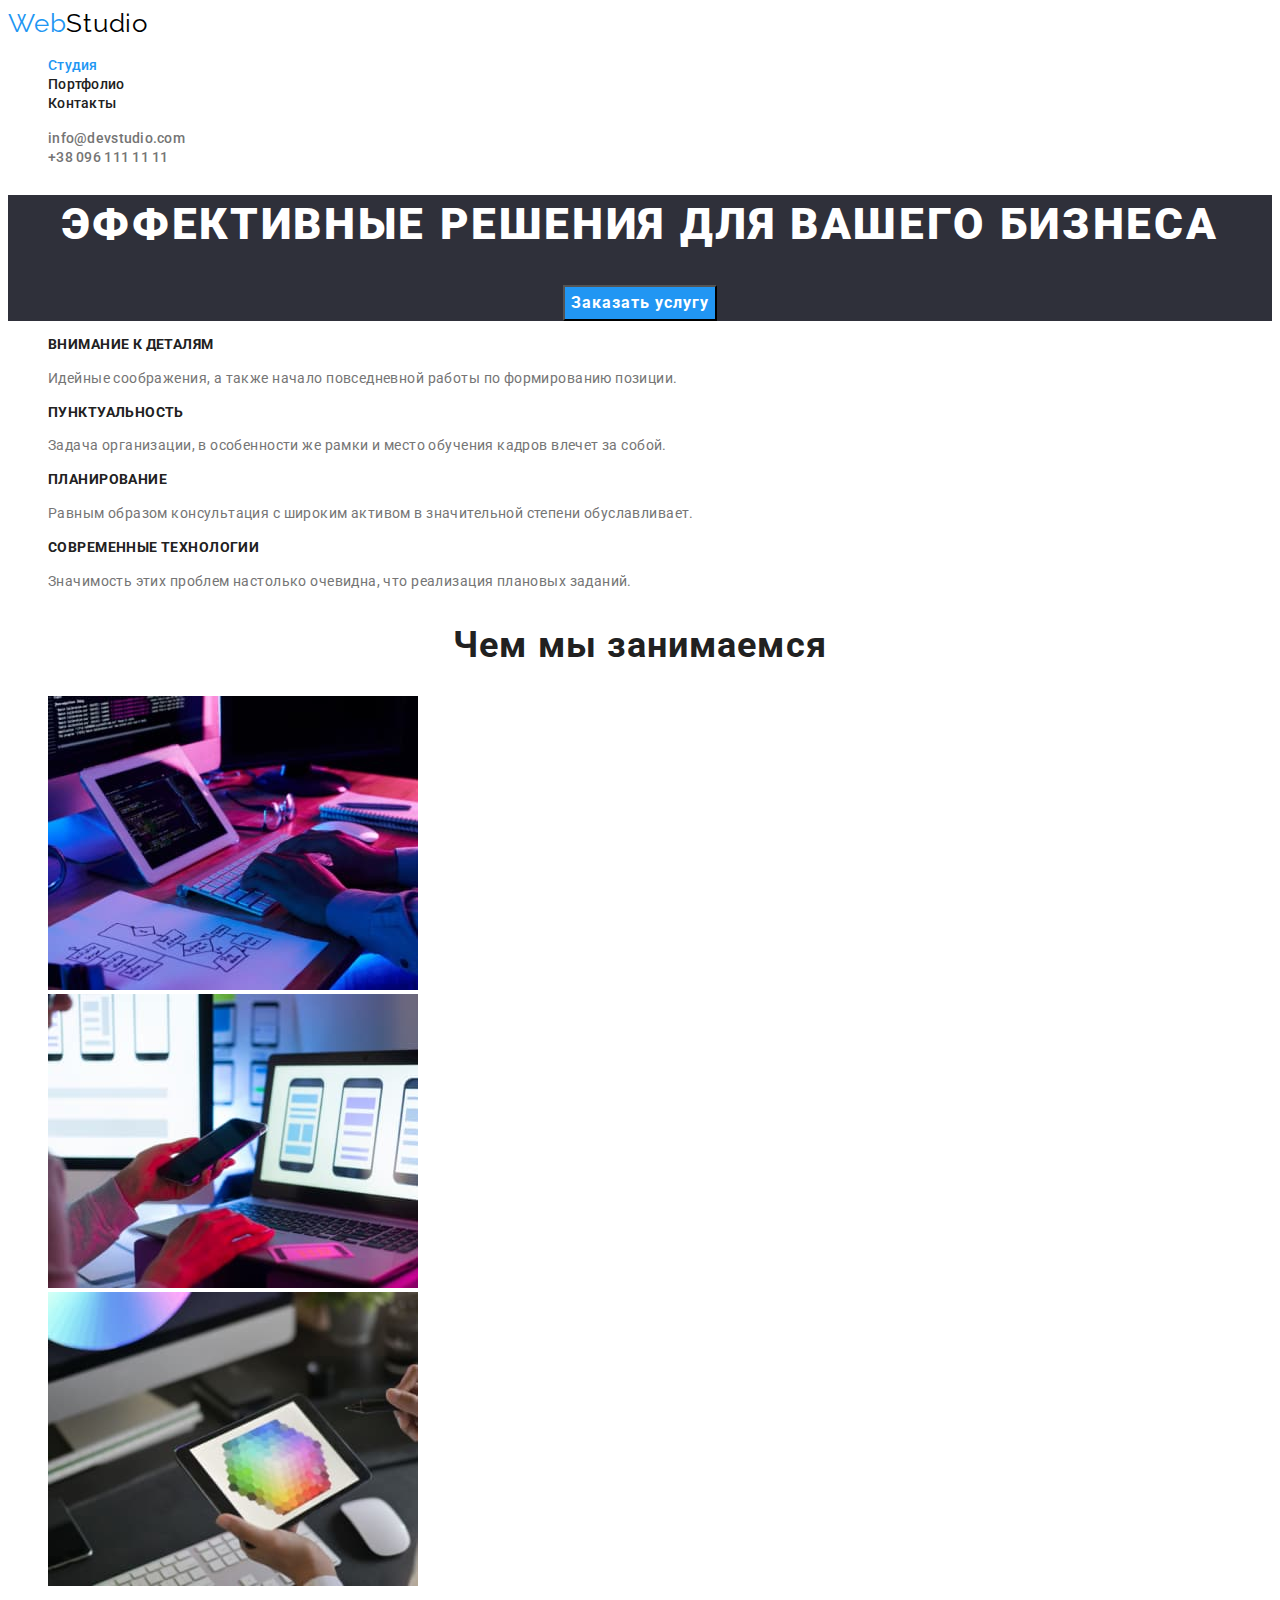
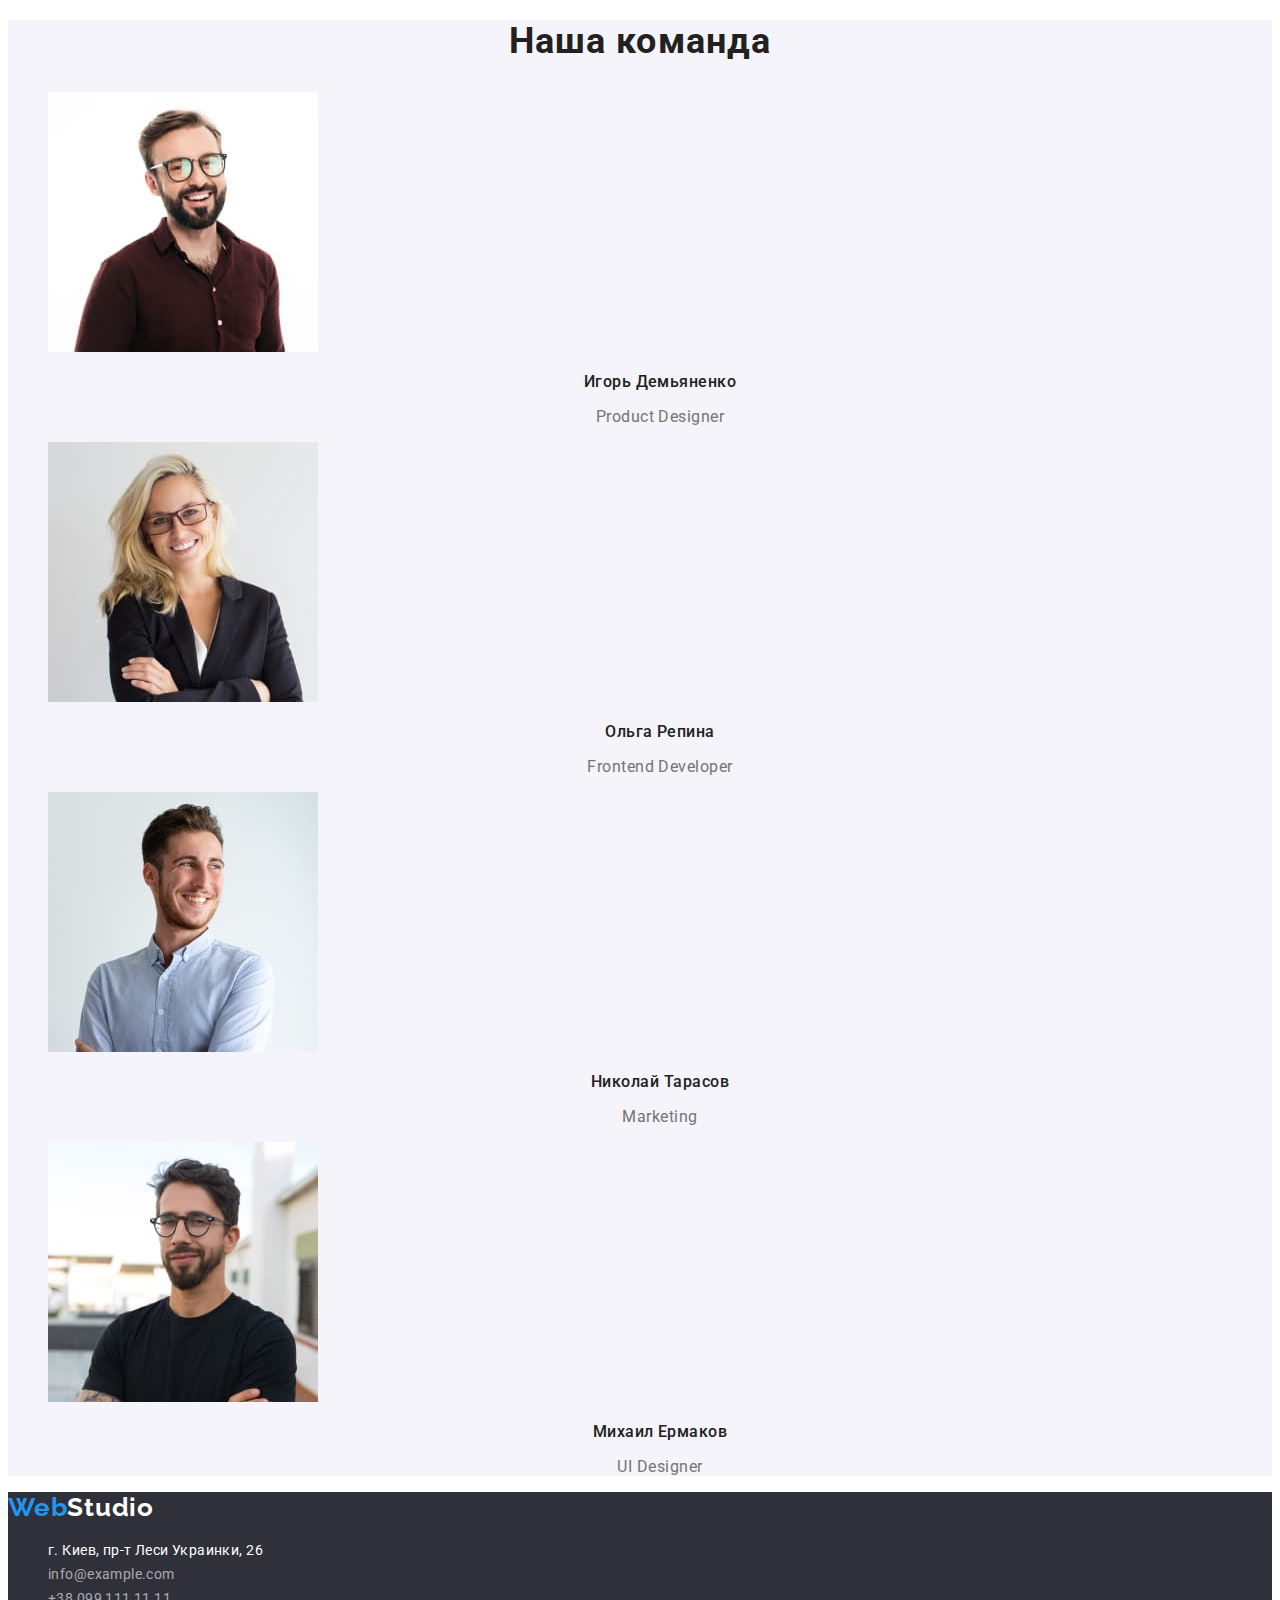
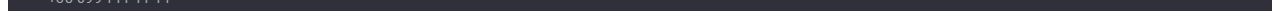
==== index.html @ e27720d4 "Скопирована д/з 2" ====
<!DOCTYPE html>
<html lang="ru">
  <head>
    <link
      rel="stylesheet"
      href="https://cdnjs.cloudflare.com/ajax/libs/modern-normalize/1.1.0/modern-normalize.min.css"
      integrity="sha512-wpPYUAdjBVSE4KJnH1VR1HeZfpl1ub8YT/NKx4PuQ5NmX2tKuGu6U/JRp5y+Y8XG2tV+wKQpNHVUX03MfMFn9Q=="
      crossorigin="anonymous"
      referrerpolicy="no-referrer"
    />
    <meta charset="UTF-8" />
    <meta http-equiv="X-UA-Compatible" content="IE=edge" />
    <meta name="viewport" content="width=device-width, initial-scale=1.0" />
    <title>Document</title>
    <link rel="preconnect" href="https://fonts.gstatic.com" />
    <link
      href="https://fonts.googleapis.com/css2?family=Raleway:wght@700&family=Roboto:wght@400;500;700;900&display=swap"
      rel="stylesheet"
    />
    <link rel="stylesheet" href="./css/style.css" />
  </head>

  <body>
    <!--Шапка сайта (логотип, nav, контакти)-->
    <header class="heder">
      <nav class="nav">
        <a href="./" class="logo link"><span>Web</span>Studio</a>

        <!--Навигация на другие страницы-->
        <ul class="nav-menu list">
          <li><a class="menu-item link current" href="">Студия</a></li>
          <li><a class="menu-item link" href="./portfolio.html">Портфолио</a></li>
          <li><a class="menu-item link" href="">Контакты</a></li>
        </ul>
      </nav>

      <!--Контакты-->
      <ul class="contact list">
        <li class="contact-item">
          <a class="contact-mail link" href="mailto:info@devstudio.com">info@devstudio.com</a>
        </li>
        <li class="contact-item">
          <a class="contact-tel link" href="tel:+380961111111">+38 096 111 11 11</a>
        </li>
      </ul>
    </header>

    <!--Уникальный контент страницы-->
    <main class="main">
      <!--Герой-->
      <section class="hero">
        <h1 class="hero-title">Эффективные решения для вашего бизнеса</h1>
        <button type="button" class="main-button">Заказать услугу</button>
      </section>

      <!--Преимущества-->
      <section class="dignity">
        <h2 hidden>Почему стоит выбрать нас</h2>
        <ul class="dignity-list list">
          <li class="dignity-item">
            <h3 class="dignity-title">Внимание к деталям</h3>
            <p class="dignity-text">
              Идейные соображения, а также начало повседневной работы по формированию позиции.
            </p>
          </li>
          <li class="dignity-item">
            <h3 class="dignity-title">Пунктуальность</h3>
            <p class="dignity-text">
              Задача организации, в особенности же рамки и место обучения кадров влечет за собой.
            </p>
          </li>
          <li class="dignity-item">
            <h3 class="dignity-title">Планирование</h3>
            <p class="dignity-text">
              Равным образом консультация с широким активом в значительной степени обуславливает.
            </p>
          </li>
          <li class="dignity-item">
            <h3 class="dignity-title">Современные технологии</h3>
            <p class="dignity-text">
              Значимость этих проблем настолько очевидна, что реализация плановых заданий.
            </p>
          </li>
        </ul>
      </section>

      <!--Чем мы занимаемся-->
      <section class="profile">
        <h2 class="profile-titel">Чем мы занимаемся</h2>
        <ul class="profile-list list">
          <li class="profile-item">
            <img
              class="profile-img"
              src="./imeges/studio-page/box1.jpg"
              alt="блок1"
              width="370"
              height="294"
            />
          </li>
          <li>
            <img
              class="profile-img"
              src="./imeges/studio-page/box2.jpg"
              alt="блок2"
              width="370"
              height="294"
            />
          </li>
          <li>
            <img
              class="profile-img"
              src="./imeges/studio-page/box3.jpg"
              alt="блок3"
              width="370"
              height="294"
            />
          </li>
        </ul>
      </section>

      <!--Наша команда-->
      <section class="team">
        <h2 class="team-title">Наша команда</h2>
        <ul class="team-list list">
          <li class="team-item">
            <img
              class="team-img"
              src="./imeges/studio-page/img1.jpg"
              alt="Игорь Демьяненко"
              width="270"
              height="260"
            />
            <h3 class="team-name">Игорь Демьяненко</h3>
            <p class="team-profession">Product Designer</p>
          </li>

          <li class="team-item">
            <img
              class="team-img"
              src="./imeges/studio-page/img2.jpg"
              alt="Ольга Репина"
              width="270"
              height="260"
            />
            <h3 class="team-name">Ольга Репина</h3>
            <p class="team-profession">Frontend Developer</p>
          </li>

          <li class="team-item">
            <img
              class="team-img"
              src="./imeges/studio-page/img3.jpg"
              alt="Николай Тарасов"
              width="270"
              height="260"
            />
            <h3 class="team-name">Николай Тарасов</h3>
            <p class="team-profession">Marketing</p>
          </li>

          <li class="team-item">
            <img
              class="team-img"
              src="./imeges/studio-page/img4.jpg"
              alt="Михаил Ермаков"
              width="270"
              height="260"
            />
            <h3 class="team-name">Михаил Ермаков</h3>
            <p class="team-profession">UI Designer</p>
          </li>
        </ul>
      </section>
    </main>

    <!--Подвал страницы-->
    <footer class="footer">
      <a href="./" class="logo-footer link"><span>Web</span>Studio</a>
      <address class="footer-contact">
        <ul class="footer-list list">
          <li class="footer-item">
            <a
              class="footer-address link"
              href="https://goo.gl/maps/ubs8C16pTjqJVdpH9"
              target="_blank"
              rel="noopener noreferrer"
              >г. Киев, пр-т Леси Украинки, 26</a
            >
          </li>
          <li><a class="footer-mail link" href="mailto:info@example.com">info@example.com</a></li>
          <li><a class="footer-tel link" href="tel:+380991111111">+38 099 111 11 11</a></li>
        </ul>
      </address>
    </footer>
  </body>
</html>
---- css/style.css ----
:root {
  --primery-text-color: #757575;
  --title-text-color: #212121;
  --background-button-secondary: #f5f4fa;
  --accent-color: #2196f3;
  --white-color: #ffffff;
  --background-footer-hero: #2f303a;
}

.list {
  list-style: none;
}
.link {
  text-decoration: none;
}

/* возможно, поменять цвет текста */
body {
  font-family: 'Roboto', sans-serif;
  background-color: var(--white-color);
}

/* Logo */
.logo {
  font-family: 'Raleway', sans-serif;
  font-size: 26px;
  line-height: 1.19;
  letter-spacing: 0.03em;
  color: #000000;
}

.logo span {
  color: var(--accent-color);
}

/* ========== HEDER ========== */

.menu-item {
  font-style: normal;
  font-weight: 500;
  font-size: 14px;
  line-height: 1.14;
  letter-spacing: 0.02em;
  color: var(--title-text-color);
}

.menu-item.current {
  color: var(--accent-color);
}

.menu-item:hover,
.menu-item:focus {
  color: var(--accent-color);
}

.contact-mail,
.contact-tel {
  font-weight: 500;
  font-size: 14px;
  line-height: 1.14;
  letter-spacing: 0.02em;
  color: var(--primery-text-color);
}

.contact-mail:hover,
.contact-mail:focus {
  color: var(--accent-color);
}
.contact-tel:hover,
.contact-tel:focus {
  color: var(--accent-color);
}
/* ========== END HEDER ==========  */

/* ========== BUTTON ========== */

.main-button {
  color: #ffffff;
  background-color: var(--accent-color);

  font-family: Roboto;
  font-weight: 700;
  font-size: 16px;
  line-height: 1.87;
  align-items: center;
  text-align: center;
  letter-spacing: 0.06em;
}

.main-button:hover,
.main-button:focus {
  background-color: #188ce8;
}

.button-secondary {
  color: var(--title-text-color);
  background-color: var(--background-button-secondary);

  font-family: Roboto;
  font-weight: 500;
  font-size: 16px;
  line-height: 1.62;
  letter-spacing: 0.03em;
}
.button-secondary:hover,
.button-secondary:focus {
  color: #ffffff;
  background-color: var(--accent-color);
}

.button-secondary.current {
  color: var(--white-color);
  background-color: var(--accent-color);
}
/* ========== END BUTTON ========== */

/* ========== MAIN ========== */

.hero {
  background-color: var(--background-footer-hero);
  text-align: center;
}

.hero-title {
  font-weight: 900;
  font-size: 44px;
  line-height: 1.36;
  text-align: center;
  letter-spacing: 0.06em;
  text-transform: uppercase;

  color: #ffffff;
}

/* ========== END MAIN ========== */

/* ========== ПРЕИМУЩЕСТВА (dignity) ========== */
.dignity-title {
  color: var(--title-text-color);
  font-weight: 700;
  font-size: 14px;
  line-height: 1.14;
  letter-spacing: 0.03em;
  text-transform: uppercase;
}

.dignity-text {
  color: var(--primery-text-color);
  font-weight: 400;
  font-size: 14px;
  line-height: 1.71;
  letter-spacing: 0.03em;
}
/* ========== END ПРЕИМУЩЕСТВА (dignity) ========== */

/* ========== PROFILE (чем мы занимаемся) ========== */
.profile-titel {
  color: var(--title-text-color);
  font-weight: 700;
  font-size: 36px;
  line-height: 1.17;
  text-align: center;
  letter-spacing: 0.03em;
}
/* ========== END PROFILE (чем мы занимаемся) ========== */

/* ========== TEAM ========== */

.team {
  background-color: #f5f4fa;
}

.team-title {
  color: var(--title-text-color);
  font-weight: 700;
  font-size: 36px;
  line-height: 1.17;
  text-align: center;
  letter-spacing: 0.03em;
}
.team-name {
  color: var(--title-text-color);
  font-weight: 500;
  font-size: 16px;
  line-height: 1.19;
  text-align: center;
  letter-spacing: 0.03em;
}

.team-profession {
  color: var(--primery-text-color);
  font-weight: 400;
  font-size: 16px;
  line-height: 1.19;
  text-align: center;
  letter-spacing: 0.03em;
}
/* ========== END TEAM ========== */

/* ========== FOOTER ========== */
.footer {
  background-color: var(--background-footer-hero);
}
.logo-footer {
  font-family: 'Raleway', sans-serif;
  font-weight: 700;
  font-size: 26px;
  line-height: 1.19;
  letter-spacing: 0.03em;
  color: #ffffff;
}
.logo-footer span {
  color: var(--accent-color);
}
.footer-address {
  font-style: normal;
  font-weight: 400;
  font-size: 14px;
  line-height: 1.71;
  letter-spacing: 0.03em;
  color: #ffffff;
}
.footer-mail {
  font-style: normal;
  color: rgba(255, 255, 255, 0.6);
  font-weight: 400;
  font-size: 14px;
  line-height: 1.71;
  letter-spacing: 0.03em;
}

.footer-tel {
  font-style: normal;
  color: rgba(255, 255, 255, 0.6);
  font-weight: 400;
  font-size: 14px;
  line-height: 1.71;
  letter-spacing: 0.03em;
}
.footer-mail:hover,
.footer-mail:focus {
  color: #ffffff;
}

.footer-tel:hover,
.footer-tel:focus {
  color: #ffffff;
}

/* ========== END FOOTER ========== */

/* ------- PAGE PORTFOLIO ------- */

/* ========== PROJECT ========== */
.project-title {
  color: var(--title-text-color);
  font-weight: 700;
  font-size: 18px;
  line-height: 2;
  letter-spacing: 0.06em;
}
.project-text {
  color: var(--primery-text-color);
  font-weight: 400;
  font-size: 16px;
  line-height: 1.87;
  letter-spacing: 0.03em;
}
/* ========== END PROJECT ========== */
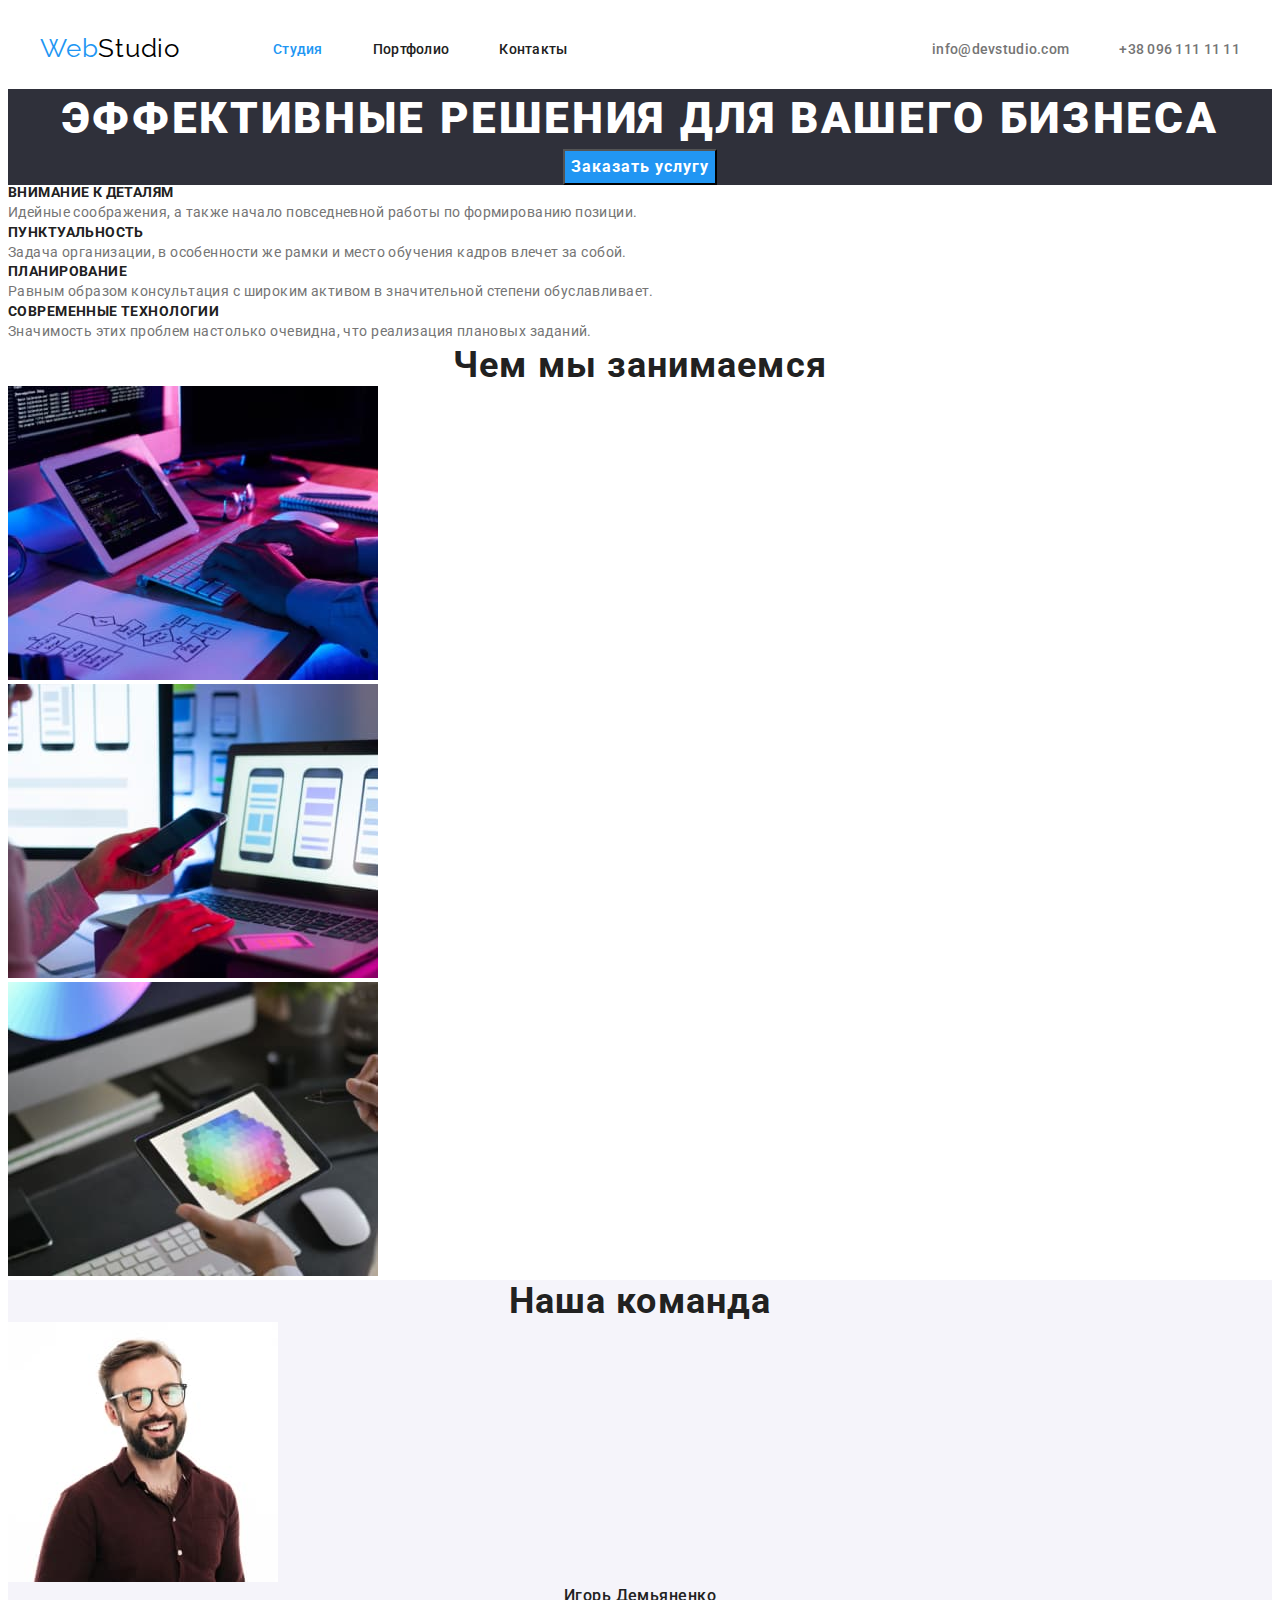
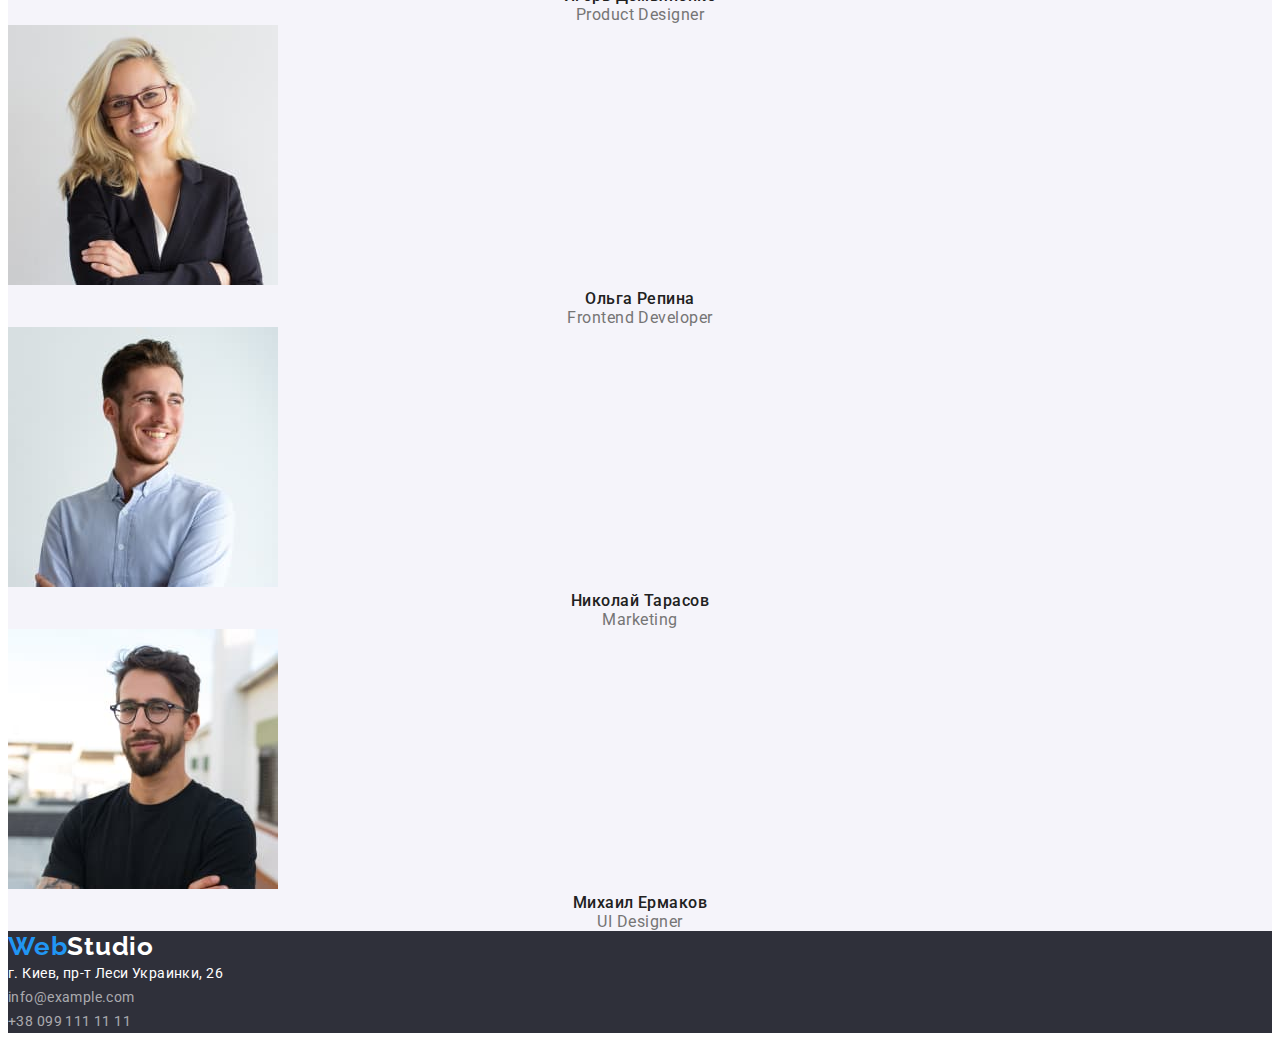
==== commit 2f0a4dc4: "header: добавлены стили геометрии и позиционирование" ====
--- a/index.html
+++ b/index.html
@@ -11,7 +11,7 @@
     <meta charset="UTF-8" />
     <meta http-equiv="X-UA-Compatible" content="IE=edge" />
     <meta name="viewport" content="width=device-width, initial-scale=1.0" />
-    <title>Document</title>
+    <title>WebStudio</title>
     <link rel="preconnect" href="https://fonts.gstatic.com" />
     <link
       href="https://fonts.googleapis.com/css2?family=Raleway:wght@700&family=Roboto:wght@400;500;700;900&display=swap"
@@ -22,27 +22,35 @@
 
   <body>
     <!--Шапка сайта (логотип, nav, контакти)-->
-    <header class="heder">
-      <nav class="nav">
-        <a href="./" class="logo link"><span>Web</span>Studio</a>
-
-        <!--Навигация на другие страницы-->
-        <ul class="nav-menu list">
-          <li><a class="menu-item link current" href="">Студия</a></li>
-          <li><a class="menu-item link" href="./portfolio.html">Портфолио</a></li>
-          <li><a class="menu-item link" href="">Контакты</a></li>
-        </ul>
-      </nav>
-
-      <!--Контакты-->
-      <ul class="contact list">
-        <li class="contact-item">
-          <a class="contact-mail link" href="mailto:info@devstudio.com">info@devstudio.com</a>
-        </li>
-        <li class="contact-item">
-          <a class="contact-tel link" href="tel:+380961111111">+38 096 111 11 11</a>
-        </li>
-      </ul>
+    <header class="header">
+      <div class="container header-container">
+        <nav class="nav">
+          <a href="./" class="logo link"><span>Web</span>Studio</a>
+
+          <!--Навигация на другие страницы-->
+          <ul class="nav-menu list">
+            <li class="menu-item">
+              <a class="menu-link link current" href="">Студия</a>
+            </li>
+            <li class="menu-item">
+              <a class="menu-link link" href="./portfolio.html">Портфолио</a>
+            </li>
+            <li class="menu-item">
+              <a class="menu-link link" href="">Контакты</a>
+            </li>
+          </ul>
+        </nav>
+
+        <!--Контакты-->
+        <ul class="contact list">
+          <li class="contact-item">
+            <a class="contact-mail link" href="mailto:info@devstudio.com">info@devstudio.com</a>
+          </li>
+          <li class="contact-item">
+            <a class="contact-tel link" href="tel:+380961111111">+38 096 111 11 11</a>
+          </li>
+        </ul>
+      </div>
     </header>
 
     <!--Уникальный контент страницы-->
--- a/css/style.css
+++ b/css/style.css
@@ -7,11 +7,39 @@
   --background-footer-hero: #2f303a;
 }
 
+/* --- Сброс --- */
 .list {
   list-style: none;
 }
 .link {
   text-decoration: none;
+}
+
+h1,
+h2,
+h3,
+h4,
+h5,
+h6,
+p {
+  margin-top: 0;
+  margin-bottom: 0;
+}
+
+ul,
+ol {
+  margin-top: 0;
+  margin-bottom: 0;
+  padding-left: 0;
+}
+/* --- END Сброс --- */
+
+.container {
+  width: 1200px;
+  margin-left: auto;
+  margin-right: auto;
+  padding-left: 15px;
+  padding-right: 15px;
 }
 
 /* возможно, поменять цвет текста */
@@ -22,6 +50,8 @@
 
 /* Logo */
 .logo {
+  margin-right: 93px;
+
   font-family: 'Raleway', sans-serif;
   font-size: 26px;
   line-height: 1.19;
@@ -33,9 +63,34 @@
   color: var(--accent-color);
 }
 
-/* ========== HEDER ========== */
-
-.menu-item {
+/* ========== HEADER ========== */
+
+.header {
+  padding-top: 25px;
+  padding-bottom: 25px;
+}
+.header-container {
+  display: flex;
+  align-items: center;
+  justify-content: space-between;
+}
+
+/* навигация сайта */
+.nav {
+  display: flex;
+  align-items: center;
+}
+
+.nav-menu {
+  display: flex;
+  align-items: center;
+}
+
+.menu-item:not(:last-child) {
+  margin-right: 50px;
+}
+
+.menu-link {
   font-style: normal;
   font-weight: 500;
   font-size: 14px;
@@ -44,13 +99,24 @@
   color: var(--title-text-color);
 }
 
-.menu-item.current {
-  color: var(--accent-color);
-}
-
-.menu-item:hover,
-.menu-item:focus {
-  color: var(--accent-color);
+.menu-link.current {
+  color: var(--accent-color);
+}
+
+.menu-link:hover,
+.menu-link:focus {
+  color: var(--accent-color);
+}
+
+/* контакты */
+.contact {
+  display: flex;
+  align-items: center;
+  /* margin-left: auto; - как вариант, если убрать justify-content: space-between */
+}
+
+.contact-item:not(:last-child) {
+  margin-right: 50px;
 }
 
 .contact-mail,
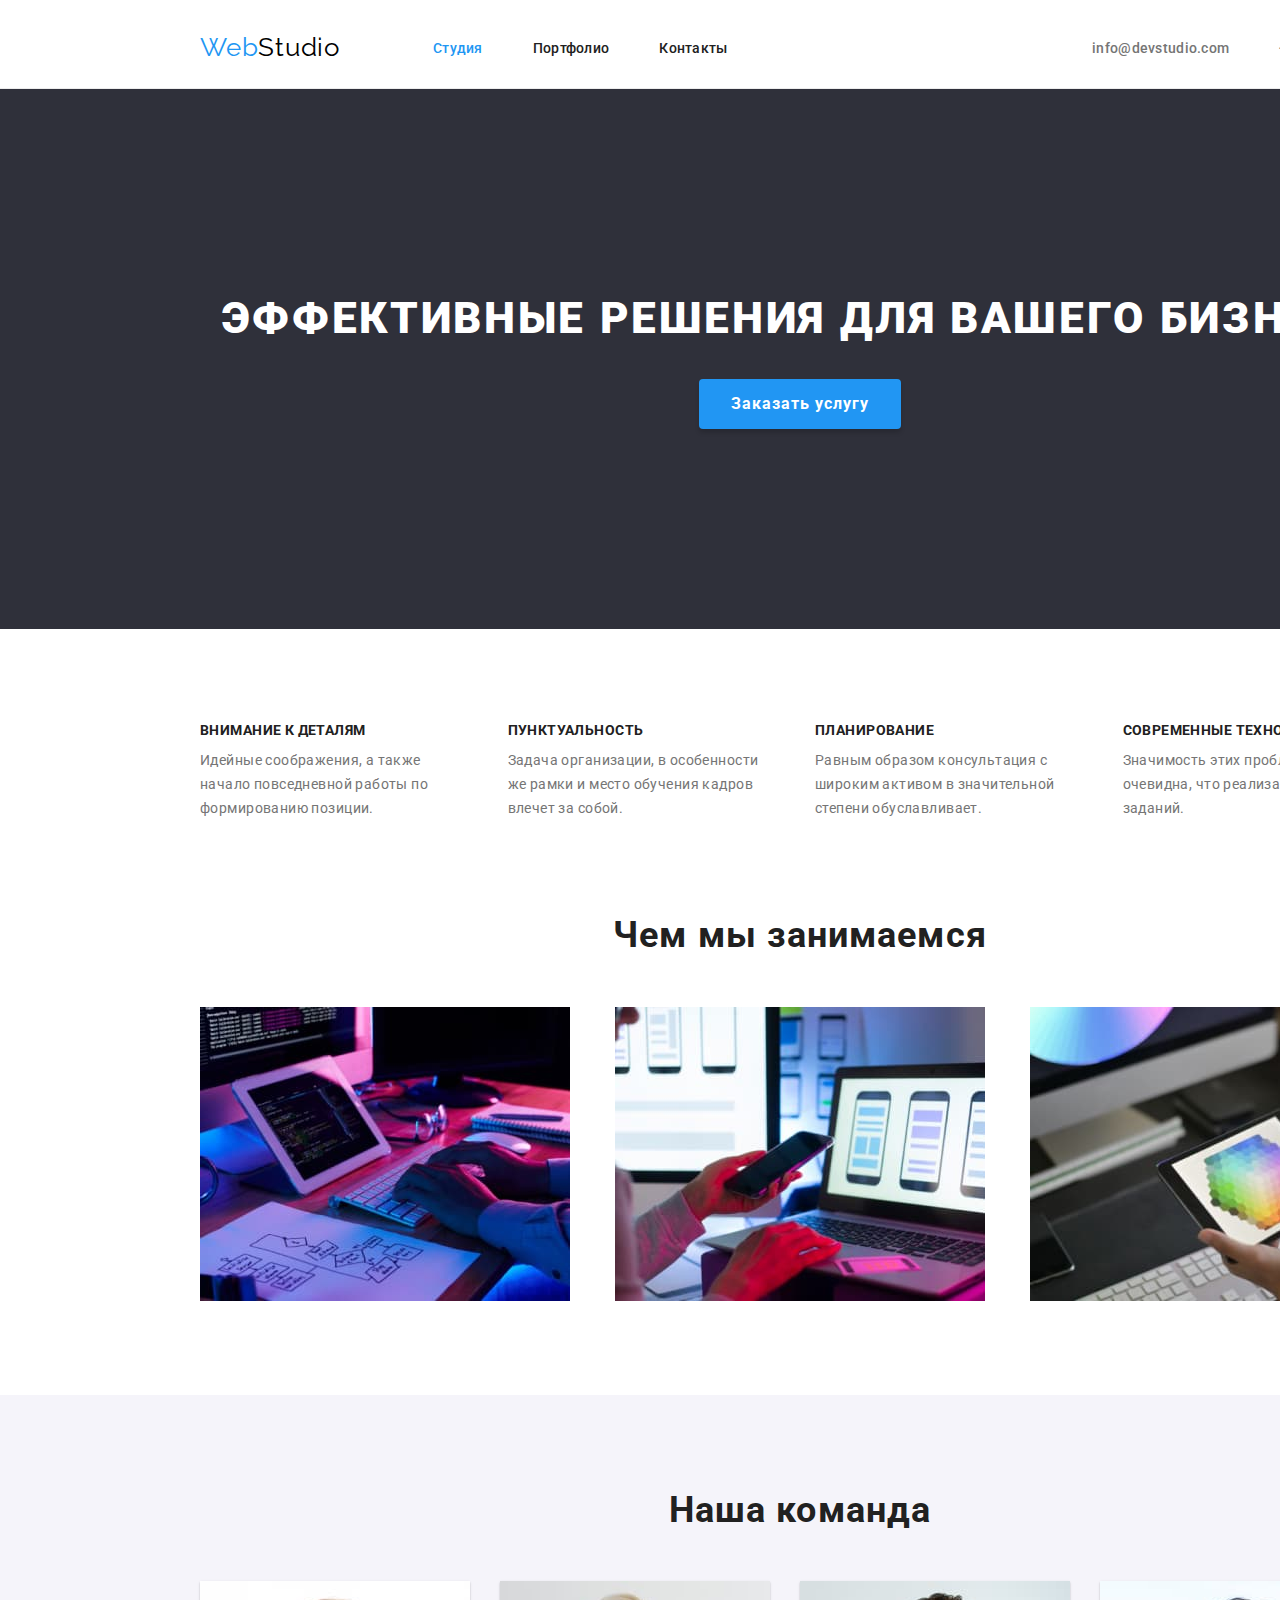
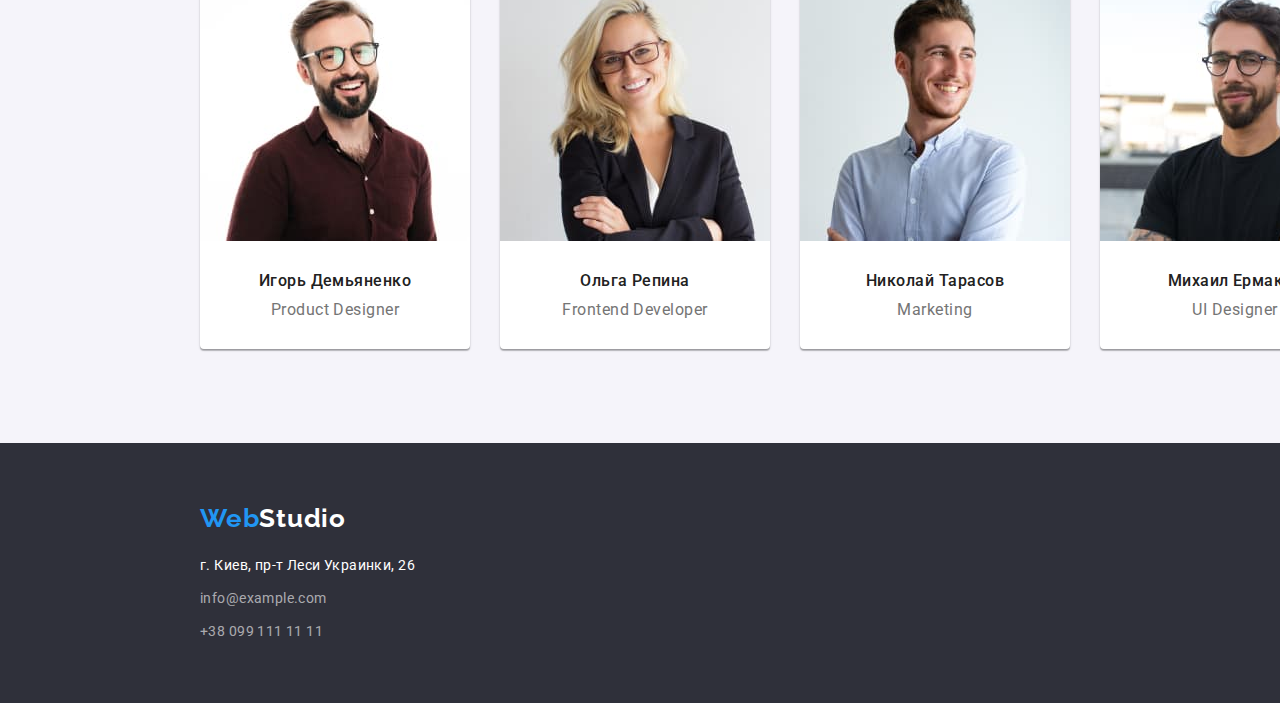
==== commit 5d8a5ff0: "геометрия и Flexbox для страниц" ====
--- a/index.html
+++ b/index.html
@@ -63,142 +63,176 @@
 
       <!--Преимущества-->
       <section class="dignity">
-        <h2 hidden>Почему стоит выбрать нас</h2>
-        <ul class="dignity-list list">
-          <li class="dignity-item">
-            <h3 class="dignity-title">Внимание к деталям</h3>
-            <p class="dignity-text">
-              Идейные соображения, а также начало повседневной работы по формированию позиции.
-            </p>
-          </li>
-          <li class="dignity-item">
-            <h3 class="dignity-title">Пунктуальность</h3>
-            <p class="dignity-text">
-              Задача организации, в особенности же рамки и место обучения кадров влечет за собой.
-            </p>
-          </li>
-          <li class="dignity-item">
-            <h3 class="dignity-title">Планирование</h3>
-            <p class="dignity-text">
-              Равным образом консультация с широким активом в значительной степени обуславливает.
-            </p>
-          </li>
-          <li class="dignity-item">
-            <h3 class="dignity-title">Современные технологии</h3>
-            <p class="dignity-text">
-              Значимость этих проблем настолько очевидна, что реализация плановых заданий.
-            </p>
-          </li>
-        </ul>
+        <div class="container">
+          <h2 hidden>Почему стоит выбрать нас</h2>
+          <ul class="dignity-list list">
+            <li class="dignity-item">
+              <div class="dignity-description">
+                <h3 class="dignity-title">Внимание к деталям</h3>
+                <p class="dignity-text">
+                  Идейные соображения, а также начало повседневной работы по формированию позиции.
+                </p>
+              </div>
+            </li>
+            <li class="dignity-item">
+              <div class="dignity-description">
+                <h3 class="dignity-title">Пунктуальность</h3>
+                <p class="dignity-text">
+                  Задача организации, в особенности же рамки и место обучения кадров влечет за
+                  собой.
+                </p>
+              </div>
+            </li>
+            <li class="dignity-item">
+              <div class="dignity-description">
+                <h3 class="dignity-title">Планирование</h3>
+                <p class="dignity-text">
+                  Равным образом консультация с широким активом в значительной степени
+                  обуславливает.
+                </p>
+              </div>
+            </li>
+            <li class="dignity-item">
+              <div class="dignity-description">
+                <h3 class="dignity-title">Современные технологии</h3>
+                <p class="dignity-text">
+                  Значимость этих проблем настолько очевидна, что реализация плановых заданий.
+                </p>
+              </div>
+            </li>
+          </ul>
+        </div>
       </section>
 
       <!--Чем мы занимаемся-->
       <section class="profile">
-        <h2 class="profile-titel">Чем мы занимаемся</h2>
-        <ul class="profile-list list">
-          <li class="profile-item">
-            <img
-              class="profile-img"
-              src="./imeges/studio-page/box1.jpg"
-              alt="блок1"
-              width="370"
-              height="294"
-            />
-          </li>
-          <li>
-            <img
-              class="profile-img"
-              src="./imeges/studio-page/box2.jpg"
-              alt="блок2"
-              width="370"
-              height="294"
-            />
-          </li>
-          <li>
-            <img
-              class="profile-img"
-              src="./imeges/studio-page/box3.jpg"
-              alt="блок3"
-              width="370"
-              height="294"
-            />
-          </li>
-        </ul>
+        <div class="container">
+          <h2 class="profile-titel">Чем мы занимаемся</h2>
+          <ul class="profile-list list">
+            <li class="profile-item">
+              <img
+                class="profile-img"
+                src="./imeges/studio-page/box1.jpg"
+                alt="блок1"
+                width="370"
+                height="294"
+              />
+            </li>
+            <li class="profile-item">
+              <img
+                class="profile-img"
+                src="./imeges/studio-page/box2.jpg"
+                alt="блок2"
+                width="370"
+                height="294"
+              />
+            </li>
+            <li class="profile-item">
+              <img
+                class="profile-img"
+                src="./imeges/studio-page/box3.jpg"
+                alt="блок3"
+                width="370"
+                height="294"
+              />
+            </li>
+          </ul>
+        </div>
       </section>
 
       <!--Наша команда-->
       <section class="team">
-        <h2 class="team-title">Наша команда</h2>
-        <ul class="team-list list">
-          <li class="team-item">
-            <img
-              class="team-img"
-              src="./imeges/studio-page/img1.jpg"
-              alt="Игорь Демьяненко"
-              width="270"
-              height="260"
-            />
-            <h3 class="team-name">Игорь Демьяненко</h3>
-            <p class="team-profession">Product Designer</p>
-          </li>
-
-          <li class="team-item">
-            <img
-              class="team-img"
-              src="./imeges/studio-page/img2.jpg"
-              alt="Ольга Репина"
-              width="270"
-              height="260"
-            />
-            <h3 class="team-name">Ольга Репина</h3>
-            <p class="team-profession">Frontend Developer</p>
-          </li>
-
-          <li class="team-item">
-            <img
-              class="team-img"
-              src="./imeges/studio-page/img3.jpg"
-              alt="Николай Тарасов"
-              width="270"
-              height="260"
-            />
-            <h3 class="team-name">Николай Тарасов</h3>
-            <p class="team-profession">Marketing</p>
-          </li>
-
-          <li class="team-item">
-            <img
-              class="team-img"
-              src="./imeges/studio-page/img4.jpg"
-              alt="Михаил Ермаков"
-              width="270"
-              height="260"
-            />
-            <h3 class="team-name">Михаил Ермаков</h3>
-            <p class="team-profession">UI Designer</p>
-          </li>
-        </ul>
+        <div class="container">
+          <h2 class="team-title">Наша команда</h2>
+          <ul class="team-list list">
+            <li class="team-item">
+              <div class="team-card">
+                <img
+                  class="team-img"
+                  src="./imeges/studio-page/img1.jpg"
+                  alt="Игорь Демьяненко"
+                  width="270"
+                  height="260"
+                />
+
+                <h3 class="team-name">Игорь Демьяненко</h3>
+                <p class="team-profession">Product Designer</p>
+              </div>
+            </li>
+
+            <li class="team-item">
+              <div class="team-card">
+                <img
+                  class="team-img"
+                  src="./imeges/studio-page/img2.jpg"
+                  alt="Ольга Репина"
+                  width="270"
+                  height="260"
+                />
+
+                <h3 class="team-name">Ольга Репина</h3>
+                <p class="team-profession">Frontend Developer</p>
+              </div>
+            </li>
+
+            <li class="team-item">
+              <div class="team-card">
+                <img
+                  class="team-img"
+                  src="./imeges/studio-page/img3.jpg"
+                  alt="Николай Тарасов"
+                  width="270"
+                  height="260"
+                />
+
+                <h3 class="team-name">Николай Тарасов</h3>
+                <p class="team-profession">Marketing</p>
+              </div>
+            </li>
+
+            <li class="team-item">
+              <div class="team-card">
+                <img
+                  class="team-img"
+                  src="./imeges/studio-page/img4.jpg"
+                  alt="Михаил Ермаков"
+                  width="270"
+                  height="260"
+                />
+
+                <h3 class="team-name">Михаил Ермаков</h3>
+                <p class="team-profession">UI Designer</p>
+              </div>
+            </li>
+          </ul>
+        </div>
       </section>
     </main>
 
     <!--Подвал страницы-->
     <footer class="footer">
-      <a href="./" class="logo-footer link"><span>Web</span>Studio</a>
-      <address class="footer-contact">
-        <ul class="footer-list list">
-          <li class="footer-item">
-            <a
-              class="footer-address link"
-              href="https://goo.gl/maps/ubs8C16pTjqJVdpH9"
-              target="_blank"
-              rel="noopener noreferrer"
-              >г. Киев, пр-т Леси Украинки, 26</a
-            >
-          </li>
-          <li><a class="footer-mail link" href="mailto:info@example.com">info@example.com</a></li>
-          <li><a class="footer-tel link" href="tel:+380991111111">+38 099 111 11 11</a></li>
-        </ul>
-      </address>
+      <div class="container">
+        <a href="./" class="logo-footer link"><span>Web</span>Studio</a>
+        <address class="footer-contact">
+          <ul class="footer-list list">
+            <li class="footer-item">
+              <a
+                class="footer-address link"
+                href="https://goo.gl/maps/ubs8C16pTjqJVdpH9"
+                target="_blank"
+                rel="noopener noreferrer"
+                >г. Киев, пр-т Леси Украинки, 26</a
+              >
+            </li>
+            <li>
+              <a class="footer-mail link" href="mailto:info@example.com">info@example.com</a>
+            </li>
+            <li>
+              <a class="footer-tel link" href="tel:+380991111111">+38 099 111 11 11</a>
+            </li>
+          </ul>
+        </address>
+      </div>
     </footer>
   </body>
 </html>
--- a/css/style.css
+++ b/css/style.css
@@ -34,6 +34,11 @@
 }
 /* --- END Сброс --- */
 
+img {
+  display: block;
+  max-width: 100%;
+}
+
 .container {
   width: 1200px;
   margin-left: auto;
@@ -46,6 +51,14 @@
 body {
   font-family: 'Roboto', sans-serif;
   background-color: var(--white-color);
+
+  width: 1600px;
+  margin-left: auto;
+  margin-right: auto;
+
+  /*???? width: 1600px;
+  margin-left: auto;
+  margin-right: auto; */
 }
 
 /* Logo */
@@ -66,8 +79,9 @@
 /* ========== HEADER ========== */
 
 .header {
-  padding-top: 25px;
+  padding-top: 24px;
   padding-bottom: 25px;
+  border-bottom: 1px solid #ececec;
 }
 .header-container {
   display: flex;
@@ -91,6 +105,9 @@
 }
 
 .menu-link {
+  padding-top: 32px;
+  padding-bottom: 22px;
+
   font-style: normal;
   font-weight: 500;
   font-size: 14px;
@@ -141,6 +158,11 @@
 /* ========== BUTTON ========== */
 
 .main-button {
+  padding: 10px 32px;
+  box-shadow: 0px 4px 4px rgba(0, 0, 0, 0.15);
+  border-radius: 4px;
+  border: none;
+
   color: #ffffff;
   background-color: var(--accent-color);
 
@@ -159,6 +181,9 @@
 }
 
 .button-secondary {
+  padding: 6px 22px;
+  border: none;
+  border-radius: 4px;
   color: var(--title-text-color);
   background-color: var(--background-button-secondary);
 
@@ -172,6 +197,8 @@
 .button-secondary:focus {
   color: #ffffff;
   background-color: var(--accent-color);
+  box-shadow: 0px 3px 1px rgba(0, 0, 0, 0.1), 0px 1px 2px rgba(0, 0, 0, 0.08),
+    0px 2px 2px rgba(0, 0, 0, 0.12);
 }
 
 .button-secondary.current {
@@ -183,15 +210,19 @@
 /* ========== MAIN ========== */
 
 .hero {
+  padding-top: 200px;
+  padding-bottom: 200px;
   background-color: var(--background-footer-hero);
   text-align: center;
 }
 
 .hero-title {
+  margin-bottom: 30px;
+
   font-weight: 900;
   font-size: 44px;
   line-height: 1.36;
-  text-align: center;
+  /* text-align: center; */
   letter-spacing: 0.06em;
   text-transform: uppercase;
 
@@ -201,7 +232,33 @@
 /* ========== END MAIN ========== */
 
 /* ========== ПРЕИМУЩЕСТВА (dignity) ========== */
+.dignity {
+  padding-top: 94px;
+  padding-bottom: 47px;
+}
+
+.dignity-list {
+  display: flex;
+  align-items: center;
+
+  flex-wrap: wrap;
+  margin-left: -30px;
+  margin-top: -30px;
+}
+
+.dignity-item {
+  margin-left: 30px;
+  margin-top: 30px;
+  flex-basis: calc((100% - 120px) / 4);
+}
+
+.dignity-description {
+  width: 270px;
+}
+
 .dignity-title {
+  margin-bottom: 10px;
+
   color: var(--title-text-color);
   font-weight: 700;
   font-size: 14px;
@@ -220,7 +277,14 @@
 /* ========== END ПРЕИМУЩЕСТВА (dignity) ========== */
 
 /* ========== PROFILE (чем мы занимаемся) ========== */
+.profile {
+  padding-top: 47px;
+  padding-bottom: 94px;
+}
+
 .profile-titel {
+  margin-bottom: 50px;
+
   color: var(--title-text-color);
   font-weight: 700;
   font-size: 36px;
@@ -228,15 +292,30 @@
   text-align: center;
   letter-spacing: 0.03em;
 }
+
+.profile-list {
+  display: flex;
+  align-items: center;
+  justify-content: space-between;
+}
+
+/* .profile-item:not(:last-child) {
+  margin-right: 30px;
+} */
+
 /* ========== END PROFILE (чем мы занимаемся) ========== */
 
 /* ========== TEAM ========== */
 
 .team {
   background-color: #f5f4fa;
+  padding-top: 94px;
+  padding-bottom: 94px;
 }
 
 .team-title {
+  margin-bottom: 50px;
+
   color: var(--title-text-color);
   font-weight: 700;
   font-size: 36px;
@@ -244,7 +323,26 @@
   text-align: center;
   letter-spacing: 0.03em;
 }
+.team-list {
+  display: flex;
+  align-items: center;
+}
+
+.team-item:not(:last-child) {
+  margin-right: 30px;
+}
+
+.team-card {
+  background: #ffffff;
+  box-shadow: 0px 1px 3px rgba(0, 0, 0, 0.12), 0px 1px 1px rgba(0, 0, 0, 0.14),
+    0px 2px 1px rgba(0, 0, 0, 0.2);
+  border-radius: 0px 0px 4px 4px;
+}
+
 .team-name {
+  padding-top: 30px;
+  margin-bottom: 10px;
+
   color: var(--title-text-color);
   font-weight: 500;
   font-size: 16px;
@@ -254,6 +352,8 @@
 }
 
 .team-profession {
+  padding-bottom: 30px;
+
   color: var(--primery-text-color);
   font-weight: 400;
   font-size: 16px;
@@ -265,6 +365,8 @@
 
 /* ========== FOOTER ========== */
 .footer {
+  padding-top: 60px;
+  padding-bottom: 60px;
   background-color: var(--background-footer-hero);
 }
 .logo-footer {
@@ -278,6 +380,11 @@
 .logo-footer span {
   color: var(--accent-color);
 }
+.footer-contact {
+  margin-top: 20px;
+  /* ???? margin-bottom: 60px; */
+}
+
 .footer-address {
   font-style: normal;
   font-weight: 400;
@@ -287,6 +394,10 @@
   color: #ffffff;
 }
 .footer-mail {
+  display: inline-block;
+  margin-top: 9px;
+  margin-bottom: 9px;
+
   font-style: normal;
   color: rgba(255, 255, 255, 0.6);
   font-weight: 400;
@@ -318,7 +429,46 @@
 /* ------- PAGE PORTFOLIO ------- */
 
 /* ========== PROJECT ========== */
+
+.portfolio {
+  padding-top: 94px;
+  padding-bottom: 94px;
+}
+
+.portfolio-filter {
+  margin-bottom: 34px;
+  display: flex;
+  justify-content: center;
+  align-items: center;
+}
+
+.filter-item:not(:last-child) {
+  margin-right: 8px;
+}
+
+.project-list {
+  display: flex;
+  flex-wrap: wrap;
+  margin-left: -30px;
+  margin-top: -30px;
+}
+
+.project-item {
+  margin-left: 30px;
+  margin-top: 30px;
+  flex-basis: calc((100% - 90px) / 3);
+}
+
+.project-card {
+  background: #ffffff;
+  border: 1px solid #eeeeee;
+}
+
 .project-title {
+  margin-top: 20px;
+  margin-bottom: 4px;
+  padding-left: 24px;
+  padding-right: 24px;
   color: var(--title-text-color);
   font-weight: 700;
   font-size: 18px;
@@ -326,6 +476,8 @@
   letter-spacing: 0.06em;
 }
 .project-text {
+  padding: 0 24px 20px 24px;
+
   color: var(--primery-text-color);
   font-weight: 400;
   font-size: 16px;
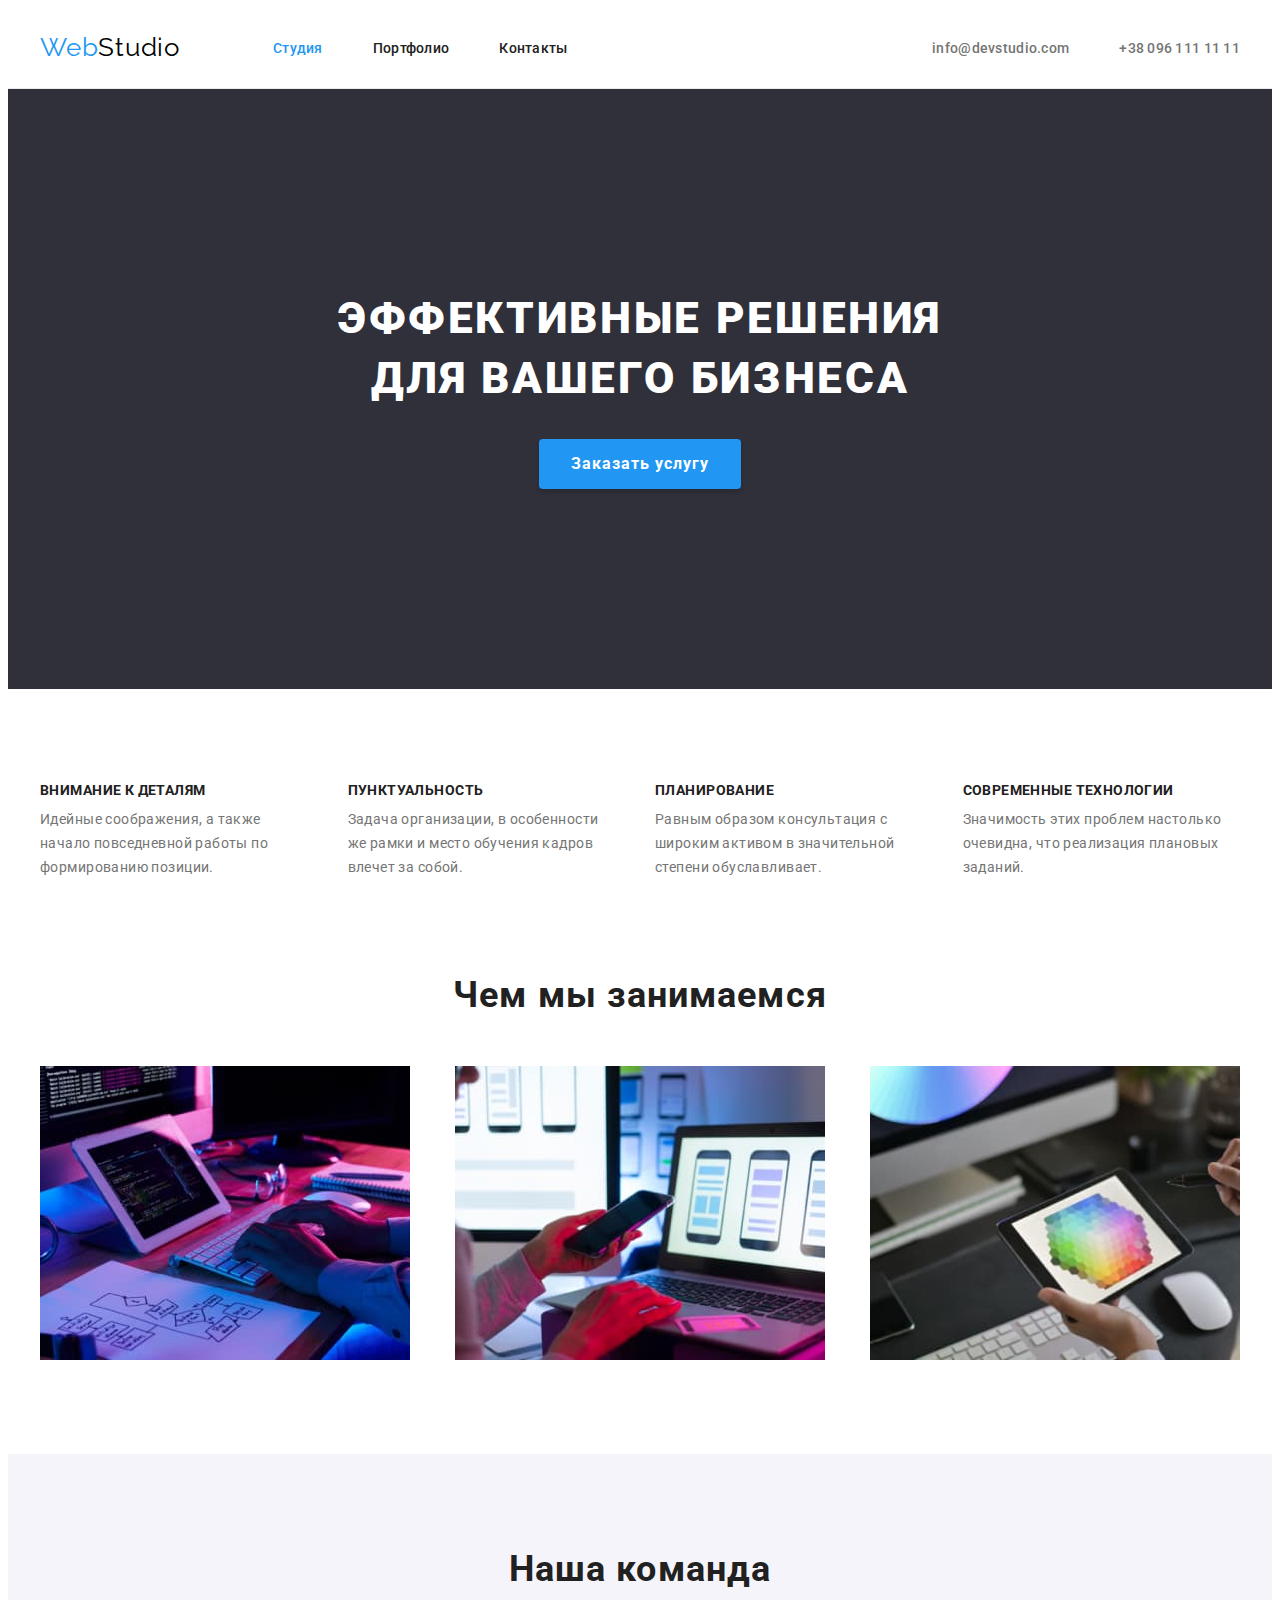
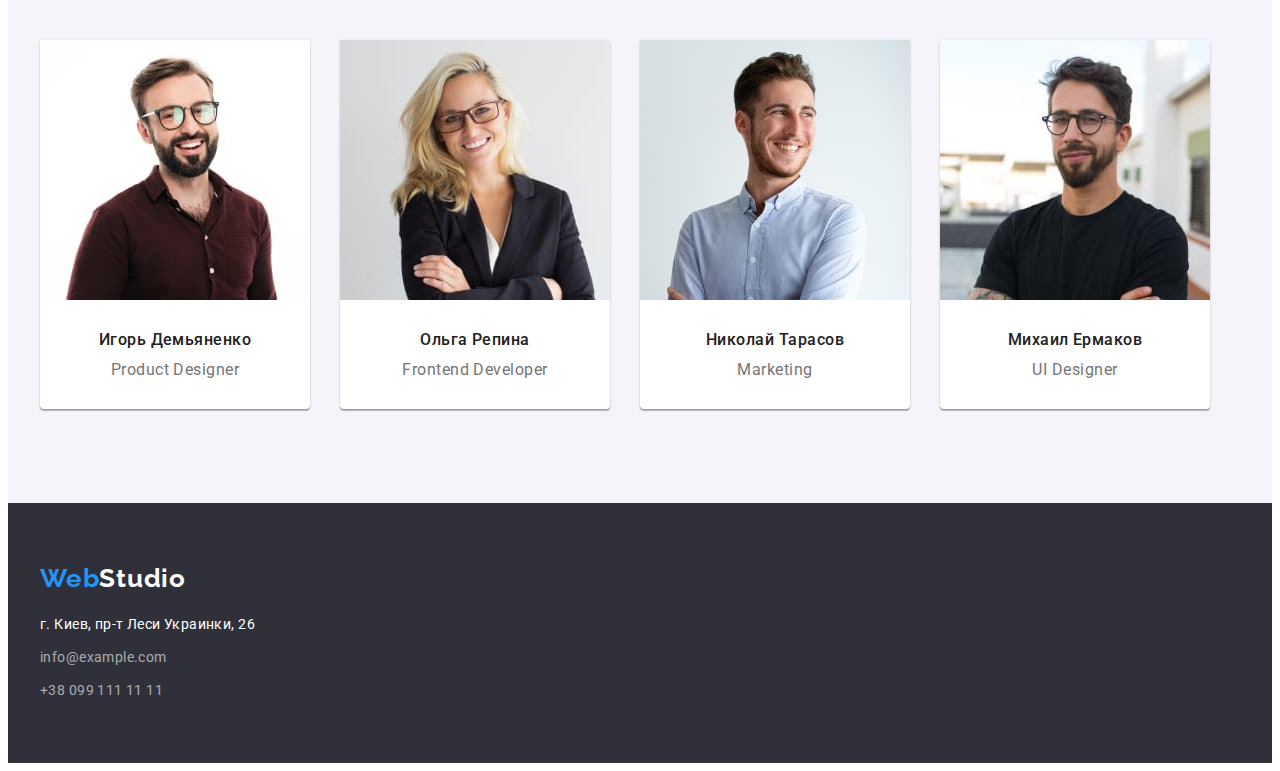
==== commit c97e2cef: "внесены правки ментора" ====
--- a/index.html
+++ b/index.html
@@ -154,9 +154,10 @@
                   width="270"
                   height="260"
                 />
-
-                <h3 class="team-name">Игорь Демьяненко</h3>
-                <p class="team-profession">Product Designer</p>
+                <div class="team-badge">
+                  <h3 class="team-name">Игорь Демьяненко</h3>
+                  <p class="team-profession">Product Designer</p>
+                </div>
               </div>
             </li>
 
@@ -169,9 +170,10 @@
                   width="270"
                   height="260"
                 />
-
-                <h3 class="team-name">Ольга Репина</h3>
-                <p class="team-profession">Frontend Developer</p>
+                <div class="team-badge">
+                  <h3 class="team-name">Ольга Репина</h3>
+                  <p class="team-profession">Frontend Developer</p>
+                </div>
               </div>
             </li>
 
@@ -184,9 +186,10 @@
                   width="270"
                   height="260"
                 />
-
-                <h3 class="team-name">Николай Тарасов</h3>
-                <p class="team-profession">Marketing</p>
+                <div class="team-badge">
+                  <h3 class="team-name">Николай Тарасов</h3>
+                  <p class="team-profession">Marketing</p>
+                </div>
               </div>
             </li>
 
@@ -199,9 +202,10 @@
                   width="270"
                   height="260"
                 />
-
-                <h3 class="team-name">Михаил Ермаков</h3>
-                <p class="team-profession">UI Designer</p>
+                <div class="team-badge">
+                  <h3 class="team-name">Михаил Ермаков</h3>
+                  <p class="team-profession">UI Designer</p>
+                </div>
               </div>
             </li>
           </ul>
@@ -224,8 +228,8 @@
                 >г. Киев, пр-т Леси Украинки, 26</a
               >
             </li>
-            <li>
-              <a class="footer-mail link" href="mailto:info@example.com">info@example.com</a>
+            <li class="footer-mail">
+              <a class="footer-mail-link link" href="mailto:info@example.com">info@example.com</a>
             </li>
             <li>
               <a class="footer-tel link" href="tel:+380991111111">+38 099 111 11 11</a>
--- a/css/style.css
+++ b/css/style.css
@@ -52,11 +52,7 @@
   font-family: 'Roboto', sans-serif;
   background-color: var(--white-color);
 
-  width: 1600px;
-  margin-left: auto;
-  margin-right: auto;
-
-  /*???? width: 1600px;
+  /* ???
   margin-left: auto;
   margin-right: auto; */
 }
@@ -217,12 +213,14 @@
 }
 
 .hero-title {
+  max-width: 696px;
   margin-bottom: 30px;
+  margin-left: auto;
+  margin-right: auto;
 
   font-weight: 900;
   font-size: 44px;
   line-height: 1.36;
-  /* text-align: center; */
   letter-spacing: 0.06em;
   text-transform: uppercase;
 
@@ -339,8 +337,12 @@
   border-radius: 0px 0px 4px 4px;
 }
 
+.team-badge {
+  padding-top: 30px;
+  padding-bottom: 30px;
+}
+
 .team-name {
-  padding-top: 30px;
   margin-bottom: 10px;
 
   color: var(--title-text-color);
@@ -352,8 +354,6 @@
 }
 
 .team-profession {
-  padding-bottom: 30px;
-
   color: var(--primery-text-color);
   font-weight: 400;
   font-size: 16px;
@@ -382,7 +382,10 @@
 }
 .footer-contact {
   margin-top: 20px;
-  /* ???? margin-bottom: 60px; */
+}
+
+.footer-item {
+  margin-bottom: 9px;
 }
 
 .footer-address {
@@ -393,10 +396,13 @@
   letter-spacing: 0.03em;
   color: #ffffff;
 }
+
 .footer-mail {
+  margin-bottom: 9px;
+}
+
+.footer-mail-link {
   display: inline-block;
-  margin-top: 9px;
-  margin-bottom: 9px;
 
   font-style: normal;
   color: rgba(255, 255, 255, 0.6);
@@ -436,7 +442,7 @@
 }
 
 .portfolio-filter {
-  margin-bottom: 34px;
+  margin-bottom: 50px;
   display: flex;
   justify-content: center;
   align-items: center;
@@ -460,15 +466,15 @@
 }
 
 .project-card {
+  padding: 20px 24px;
+
   background: #ffffff;
   border: 1px solid #eeeeee;
 }
 
 .project-title {
-  margin-top: 20px;
   margin-bottom: 4px;
-  padding-left: 24px;
-  padding-right: 24px;
+
   color: var(--title-text-color);
   font-weight: 700;
   font-size: 18px;
@@ -476,8 +482,6 @@
   letter-spacing: 0.06em;
 }
 .project-text {
-  padding: 0 24px 20px 24px;
-
   color: var(--primery-text-color);
   font-weight: 400;
   font-size: 16px;
